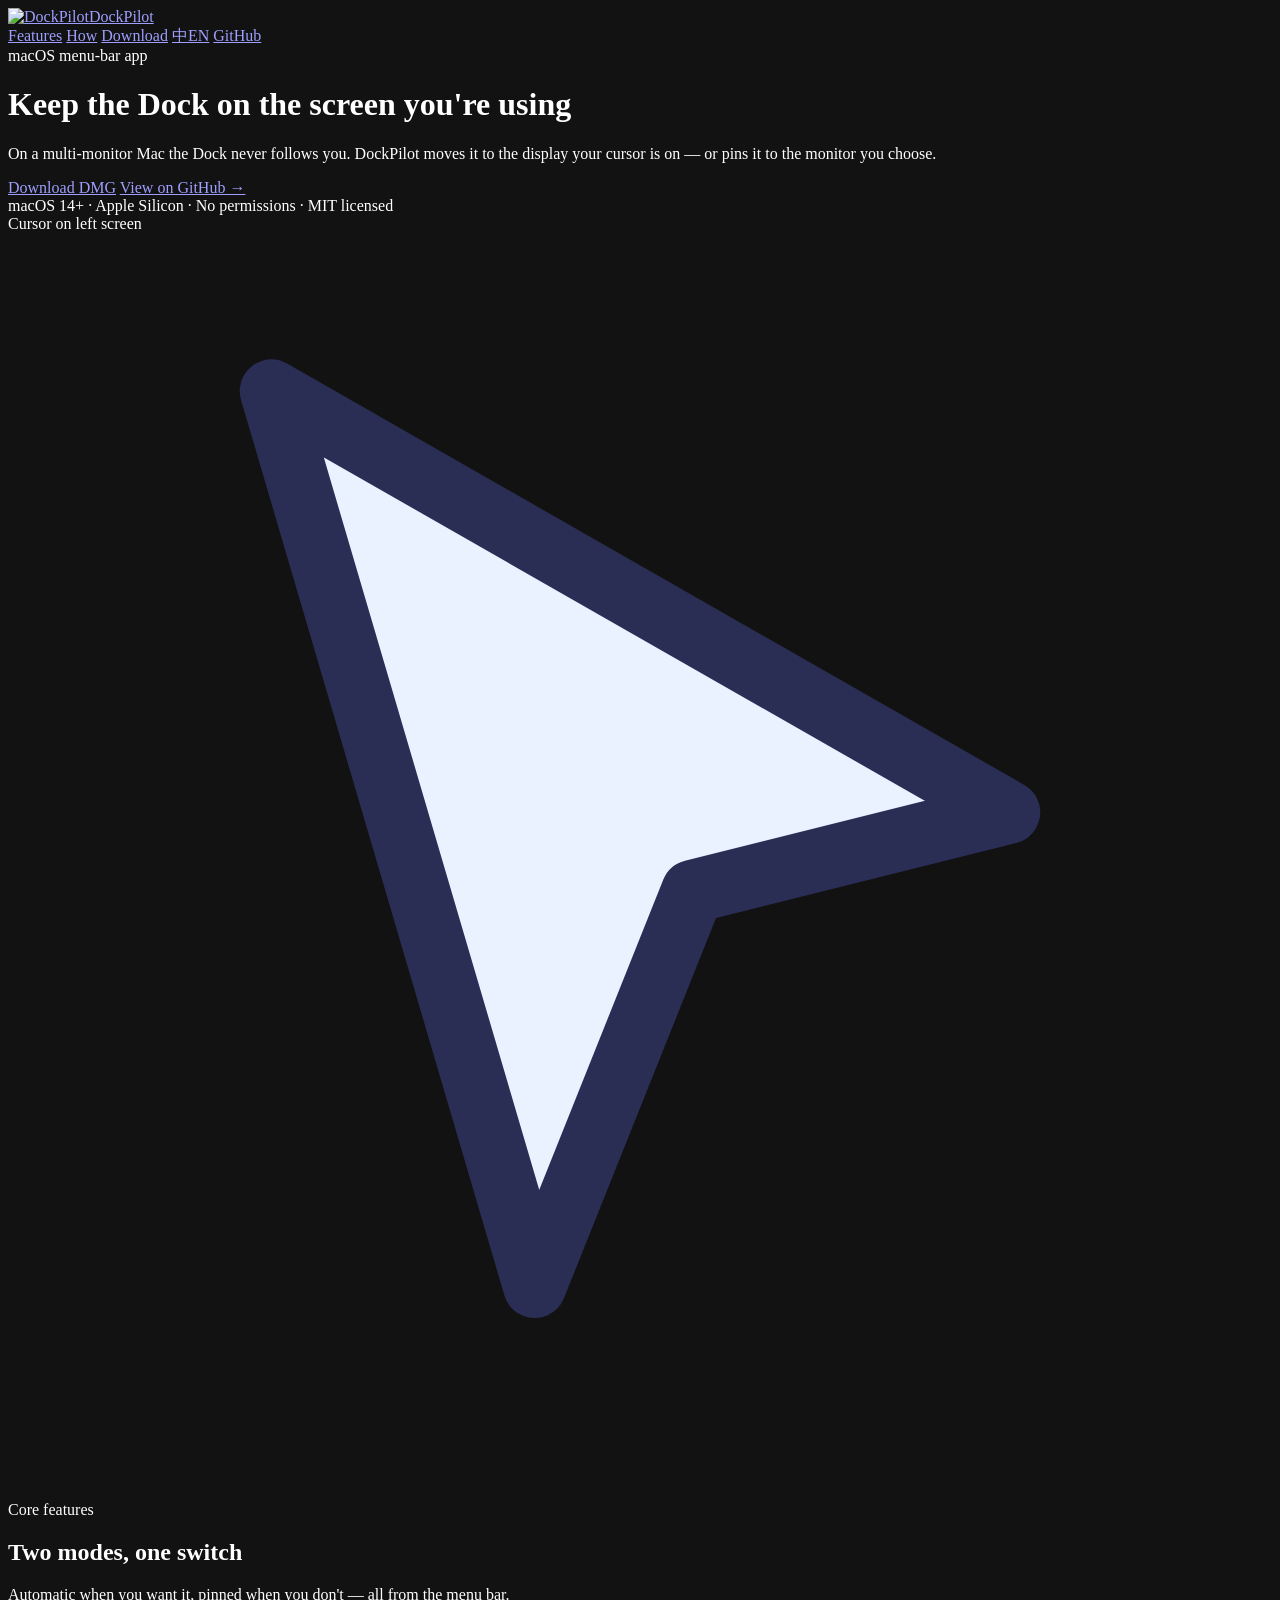
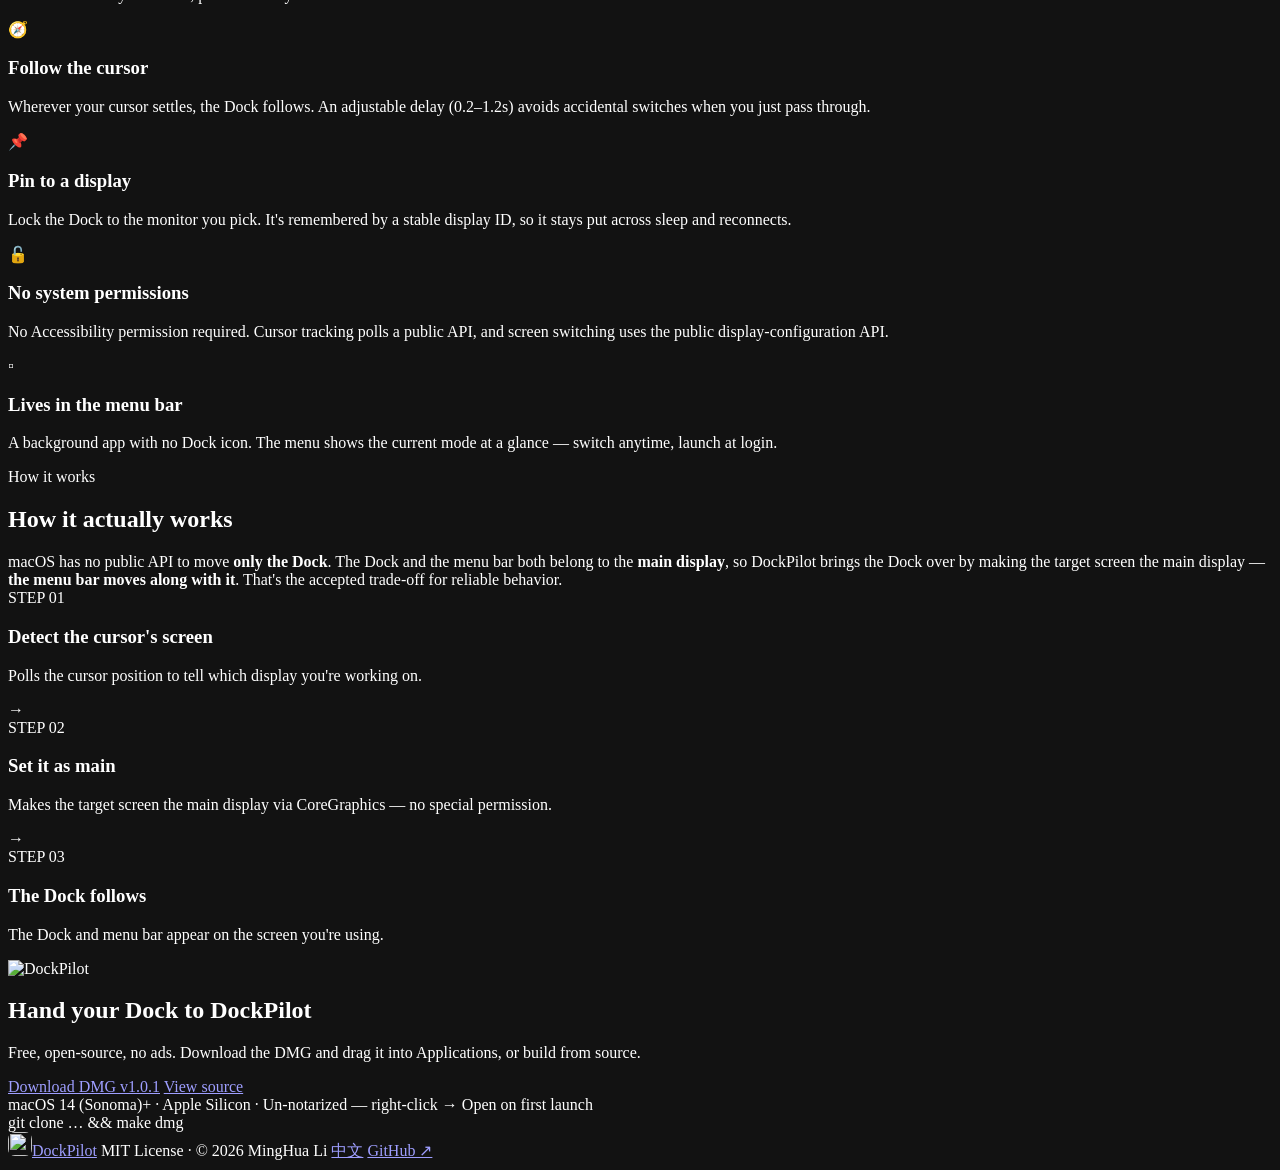
==== docs/en/index.html @ 2269e789 "Serve landing page at dockpilot.liminghua.fyi with zh/en i18n - Move to custom subdomain (docs/CNAME" ====
<!doctype html>
<html lang="en">
<head>
<meta charset="utf-8" />
<meta name="viewport" content="width=device-width, initial-scale=1" />
<title>DockPilot — Keep the Dock on the screen you're using | macOS multi-monitor Dock tool</title>
<meta name="description" content="DockPilot is a tiny macOS menu-bar app that moves the Dock to the display your cursor is on, or pins it to a chosen monitor. It fixes the Dock not following you across multiple displays. No system permissions, lives in the menu bar, Apple Silicon ready, free and open-source (MIT)." />
<meta name="keywords" content="DockPilot,macOS Dock,move Dock to display,multi monitor dock,dock follows cursor,menu bar app,macOS utility,Apple Silicon,open source" />
<meta name="author" content="MingHua Li" />
<meta name="robots" content="index,follow" />
<meta name="theme-color" content="#0b0d26" />
<meta name="color-scheme" content="dark" />
<link rel="canonical" href="https://dockpilot.liminghua.fyi/en/" />
<link rel="alternate" hreflang="zh-CN" href="https://dockpilot.liminghua.fyi/" />
<link rel="alternate" hreflang="en" href="https://dockpilot.liminghua.fyi/en/" />
<link rel="alternate" hreflang="x-default" href="https://dockpilot.liminghua.fyi/" />
<link rel="icon" type="image/png" href="/assets/icon.png" />
<link rel="apple-touch-icon" href="/assets/icon.png" />

<!-- Open Graph -->
<meta property="og:type" content="website" />
<meta property="og:site_name" content="DockPilot" />
<meta property="og:locale" content="en_US" />
<meta property="og:locale:alternate" content="zh_CN" />
<meta property="og:url" content="https://dockpilot.liminghua.fyi/en/" />
<meta property="og:title" content="DockPilot — Keep the Dock on the screen you're using" />
<meta property="og:description" content="Follow the cursor, or pin to a display. Fixes the Dock not following you across monitors. A no-permission, menu-bar, MIT open-source macOS app." />
<meta property="og:image" content="https://dockpilot.liminghua.fyi/assets/og.png" />
<meta property="og:image:width" content="1200" />
<meta property="og:image:height" content="630" />
<meta property="og:image:alt" content="DockPilot — macOS menu-bar app" />

<!-- Twitter -->
<meta name="twitter:card" content="summary_large_image" />
<meta name="twitter:title" content="DockPilot — Keep the Dock on the screen you're using" />
<meta name="twitter:description" content="Follow the cursor, or pin to a display. A no-permission, menu-bar, MIT open-source macOS multi-monitor Dock tool." />
<meta name="twitter:image" content="https://dockpilot.liminghua.fyi/assets/og.png" />

<!-- Structured data -->
<script type="application/ld+json">
{
  "@context": "https://schema.org",
  "@type": "SoftwareApplication",
  "name": "DockPilot",
  "description": "A tiny macOS menu-bar app that moves the Dock to the display your cursor is on, or pins it to a chosen monitor. Fixes the Dock not following you across multiple displays.",
  "applicationCategory": "UtilitiesApplication",
  "operatingSystem": "macOS 14.0+",
  "processorRequirements": "Apple Silicon",
  "url": "https://dockpilot.liminghua.fyi/en/",
  "downloadUrl": "https://github.com/LiMingHuaGit/DockPilot/releases",
  "softwareVersion": "1.0.1",
  "license": "https://opensource.org/licenses/MIT",
  "image": "https://dockpilot.liminghua.fyi/assets/og.png",
  "author": { "@type": "Person", "name": "MingHua Li" },
  "offers": { "@type": "Offer", "price": "0", "priceCurrency": "USD" }
}
</script>
<link rel="stylesheet" href="/assets/site.css" />
</head>
<body>
<div class="aura"></div>

<nav id="nav">
  <div class="nav-in">
    <a class="brand" href="#top"><img src="/assets/icon.png" alt="DockPilot" />DockPilot</a>
    <div class="nav-links">
      <a class="navlink" href="#features">Features</a>
      <a class="navlink" href="#how">How</a>
      <a class="navlink" href="#download">Download</a>
      <span class="lang"><a href="/">中</a><a class="on" href="/en/" aria-current="true">EN</a></span>
      <a class="btn btn-ghost" href="https://github.com/LiMingHuaGit/DockPilot" target="_blank" rel="noopener">GitHub</a>
    </div>
  </div>
</nav>

<header id="top">
  <div class="hero-pin" id="heroPin">
    <div class="hero-copy">
      <div class="eyebrow">macOS menu-bar app</div>
      <h1>Keep the Dock on <span class="grad-text">the screen you're using</span></h1>
      <p class="hero-sub">On a multi-monitor Mac the Dock never follows you. DockPilot moves it to the display your cursor is on — or pins it to the monitor you choose.</p>
      <div class="hero-cta">
        <a class="btn btn-primary" href="#download">Download DMG</a>
        <a class="btn btn-ghost" href="https://github.com/LiMingHuaGit/DockPilot" target="_blank" rel="noopener">View on GitHub →</a>
      </div>
      <div class="hero-meta">macOS 14+ · Apple Silicon · No permissions · MIT licensed</div>
    </div>

    <div class="stage-wrap">
      <div class="stage" id="stage">
        <div class="mon left"><div class="screen"><div class="wins"><i></i><i></i><i></i></div></div><div class="neck"></div><div class="foot"></div></div>
        <div class="mon right"><div class="screen"><div class="wins"><i></i><i></i><i></i></div></div><div class="neck"></div><div class="foot"></div></div>

        <div class="hint" id="hint" data-hint-end="Cursor moved right · Dock follows" data-hint-reduced="Dock follows the active screen">Cursor on left screen</div>
        <div class="menubar" id="menubar"><b></b><span></span></div>
        <div class="dock" id="dock"><i></i><i></i><i></i><i></i><i></i></div>
        <svg class="cursor" id="cursor" viewBox="0 0 24 24" fill="none">
          <path d="M5 3l14 8-6 1.5L10 20 5 3z" fill="#eaf1ff" stroke="#2a2e55" stroke-width="1.2" stroke-linejoin="round"/>
        </svg>
      </div>
    </div>
  </div>
</header>

<section id="features" class="sec">
  <div class="wrap">
    <div class="sec-head">
      <div class="eyebrow">Core features</div>
      <h2>Two modes, one switch</h2>
      <p>Automatic when you want it, pinned when you don't — all from the menu bar.</p>
    </div>
    <div class="features">
      <div class="card" data-rise>
        <div class="ic">🧭</div>
        <h3>Follow the cursor</h3>
        <p>Wherever your cursor settles, the Dock follows. An adjustable delay (0.2–1.2s) avoids accidental switches when you just pass through.</p>
      </div>
      <div class="card" data-rise>
        <div class="ic">📌</div>
        <h3>Pin to a display</h3>
        <p>Lock the Dock to the monitor you pick. It's remembered by a stable display ID, so it stays put across sleep and reconnects.</p>
      </div>
      <div class="card" data-rise>
        <div class="ic">🔓</div>
        <h3>No system permissions</h3>
        <p>No Accessibility permission required. Cursor tracking polls a public API, and screen switching uses the public display-configuration API.</p>
      </div>
      <div class="card" data-rise>
        <div class="ic">▫️</div>
        <h3>Lives in the menu bar</h3>
        <p>A background app with no Dock icon. The menu shows the current mode at a glance — switch anytime, launch at login.</p>
      </div>
    </div>
  </div>
</section>

<section id="how" class="sec how">
  <div class="wrap">
    <div class="sec-head">
      <div class="eyebrow">How it works</div>
      <h2>How it actually works</h2>
    </div>
    <div class="note">
      macOS has no public API to move <b>only the Dock</b>. The Dock and the menu bar both belong to the <b>main display</b>, so DockPilot brings the Dock over by making the target screen the main display — <b>the menu bar moves along with it</b>. That's the accepted trade-off for reliable behavior.
    </div>
    <div class="steps">
      <div class="step" data-rise><div class="n">STEP 01</div><h3>Detect the cursor's screen</h3><p>Polls the cursor position to tell which display you're working on.</p><div class="arrow">→</div></div>
      <div class="step" data-rise><div class="n">STEP 02</div><h3>Set it as main</h3><p>Makes the target screen the main display via CoreGraphics — no special permission.</p><div class="arrow">→</div></div>
      <div class="step" data-rise><div class="n">STEP 03</div><h3>The Dock follows</h3><p>The Dock and menu bar appear on the screen you're using.</p></div>
    </div>
  </div>
</section>

<section id="download" class="sec dl">
  <div class="wrap">
    <div class="dl-card" data-rise>
      <img src="/assets/icon.png" alt="DockPilot" />
      <h2>Hand your Dock to DockPilot</h2>
      <p>Free, open-source, no ads. Download the DMG and drag it into Applications, or build from source.</p>
      <div class="dl-cta">
        <a class="btn btn-primary" href="https://github.com/LiMingHuaGit/DockPilot/releases/download/v1.0.1/DockPilot-1.0.1.dmg">Download DMG v1.0.1</a>
        <a class="btn btn-ghost" href="https://github.com/LiMingHuaGit/DockPilot" target="_blank" rel="noopener">View source</a>
      </div>
      <div class="dl-sub">macOS 14 (Sonoma)+ · Apple Silicon · Un-notarized — right-click → Open on first launch</div>
      <span class="code">git clone … &amp;&amp; make dmg</span>
    </div>
  </div>
</section>

<footer>
  <div class="wrap foot-in">
    <a class="brand" href="#top"><img src="/assets/icon.png" alt="" style="width:24px;height:24px;border-radius:7px" />DockPilot</a>
    <span class="sp"></span>
    <span>MIT License · © 2026 MingHua Li</span>
    <a href="/">中文</a>
    <a href="https://github.com/LiMingHuaGit/DockPilot" target="_blank" rel="noopener">GitHub ↗</a>
  </div>
</footer>

<script src="/vendor/gsap.min.js"></script>
<script src="/vendor/ScrollTrigger.min.js"></script>
<script src="/vendor/lenis.min.js"></script>
<script src="/assets/site.js"></script>
</body>
</html>
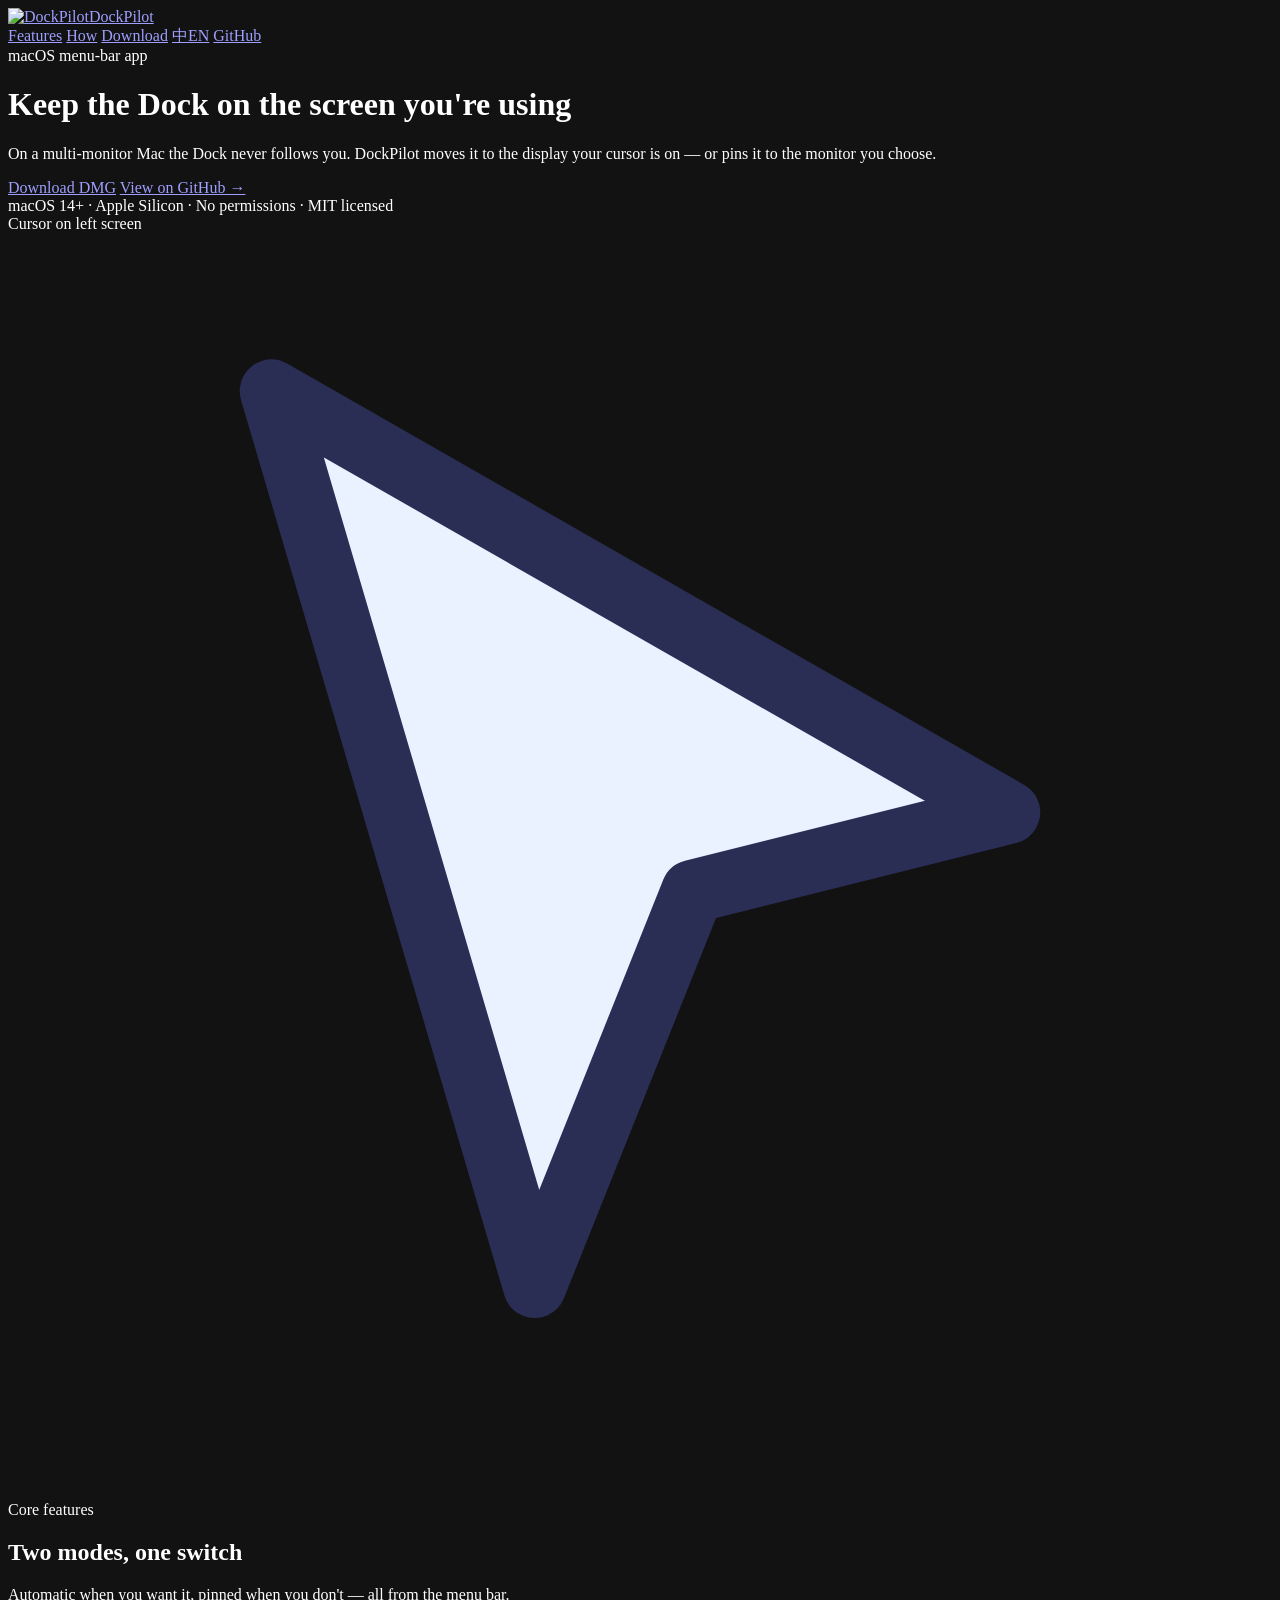
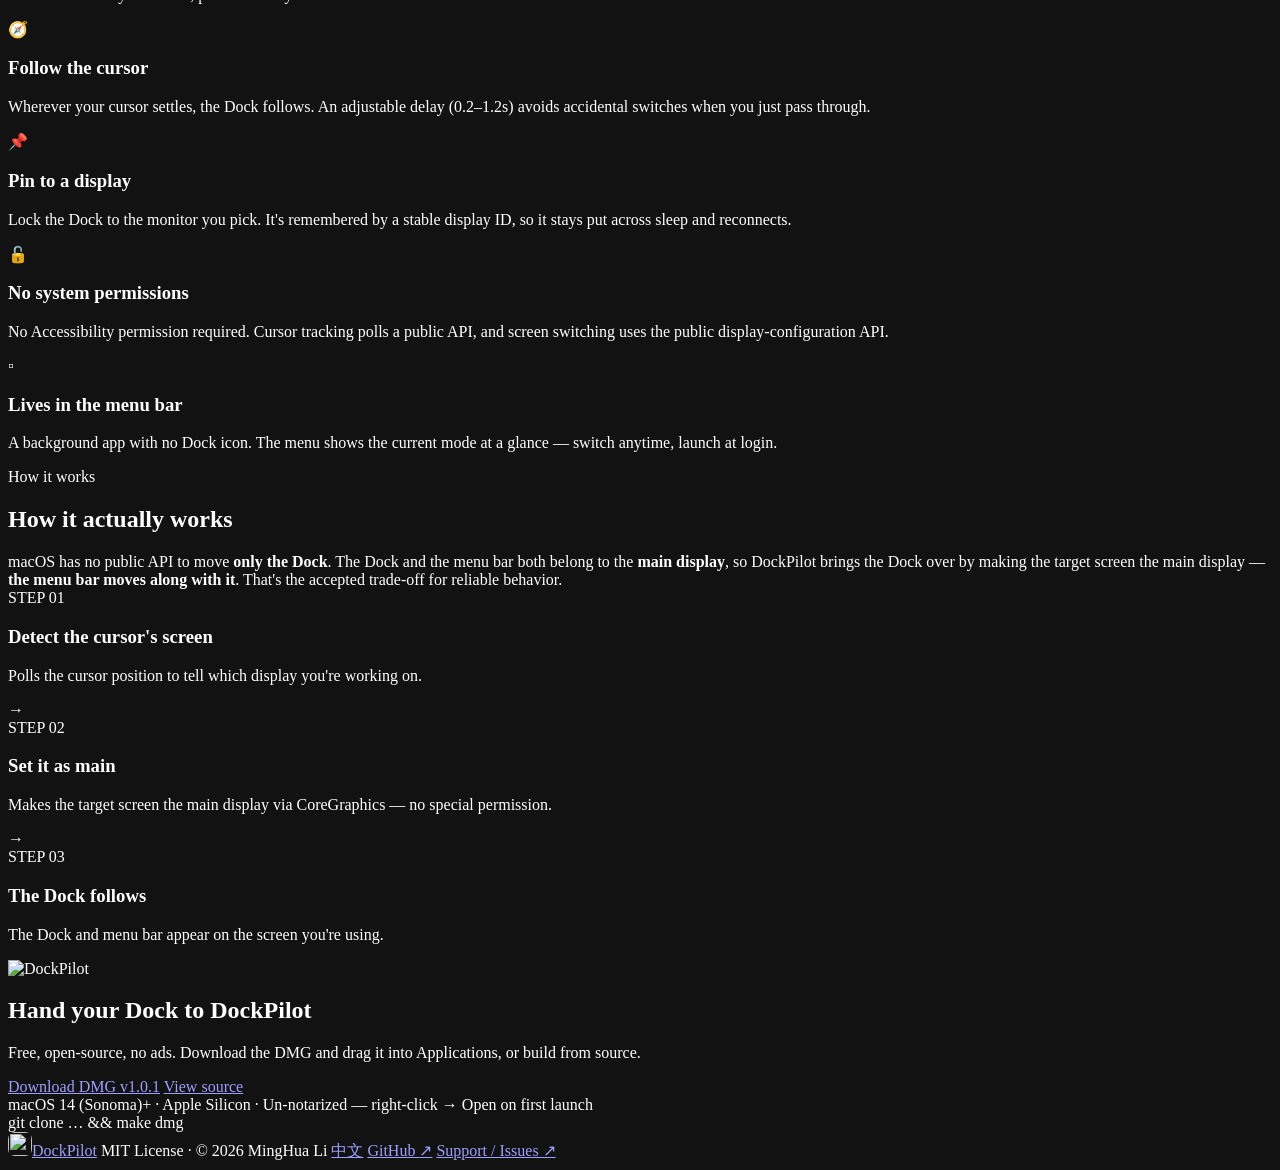
==== commit 60409287: "SEO: unify Person entity, add <main>, sync download URL, optimize icon - JSON-LD author/publisher → " ====
--- a/docs/en/index.html
+++ b/docs/en/index.html
@@ -6,7 +6,7 @@
 <title>DockPilot — Keep the Dock on the screen you're using | macOS multi-monitor Dock tool</title>
 <meta name="description" content="DockPilot is a tiny macOS menu-bar app that moves the Dock to the display your cursor is on, or pins it to a chosen monitor. It fixes the Dock not following you across multiple displays. No system permissions, lives in the menu bar, Apple Silicon ready, free and open-source (MIT)." />
 <meta name="keywords" content="DockPilot,macOS Dock,move Dock to display,multi monitor dock,dock follows cursor,menu bar app,macOS utility,Apple Silicon,open source" />
-<meta name="author" content="MingHua Li" />
+<meta name="author" content="李明华 (Minghua Li)" />
 <meta name="robots" content="index,follow" />
 <meta name="theme-color" content="#0b0d26" />
 <meta name="color-scheme" content="dark" />
@@ -47,12 +47,25 @@
   "operatingSystem": "macOS 14.0+",
   "processorRequirements": "Apple Silicon",
   "url": "https://dockpilot.liminghua.fyi/en/",
-  "downloadUrl": "https://github.com/LiMingHuaGit/DockPilot/releases",
+  "downloadUrl": "https://github.com/LiMingHuaGit/DockPilot/releases/download/v1.0.1/DockPilot-1.0.1.dmg",
   "softwareVersion": "1.0.1",
   "license": "https://opensource.org/licenses/MIT",
   "image": "https://dockpilot.liminghua.fyi/assets/og.png",
-  "author": { "@type": "Person", "name": "MingHua Li" },
+  "author": { "@id": "https://liminghua.fyi/#person" },
+  "publisher": { "@id": "https://liminghua.fyi/#person" },
+  "dateModified": "2026-11-17",
   "offers": { "@type": "Offer", "price": "0", "priceCurrency": "USD" }
+}
+</script>
+<script type="application/ld+json">
+{
+  "@context": "https://schema.org",
+  "@type": "Person",
+  "@id": "https://liminghua.fyi/#person",
+  "name": "李明华",
+  "alternateName": "Minghua Li",
+  "url": "https://liminghua.fyi/",
+  "sameAs": ["https://github.com/LiMingHuaGit"]
 }
 </script>
 <link rel="stylesheet" href="/assets/site.css" />
@@ -62,7 +75,7 @@
 
 <nav id="nav">
   <div class="nav-in">
-    <a class="brand" href="#top"><img src="/assets/icon.png" alt="DockPilot" />DockPilot</a>
+    <a class="brand" href="#top"><img src="/assets/icon.webp" alt="DockPilot" width="40" height="40" />DockPilot</a>
     <div class="nav-links">
       <a class="navlink" href="#features">Features</a>
       <a class="navlink" href="#how">How</a>
@@ -72,6 +85,8 @@
     </div>
   </div>
 </nav>
+
+<main id="main">
 
 <header id="top">
   <div class="hero-pin" id="heroPin">
@@ -154,7 +169,7 @@
 <section id="download" class="sec dl">
   <div class="wrap">
     <div class="dl-card" data-rise>
-      <img src="/assets/icon.png" alt="DockPilot" />
+      <img src="/assets/icon.webp" alt="DockPilot" width="40" height="40" />
       <h2>Hand your Dock to DockPilot</h2>
       <p>Free, open-source, no ads. Download the DMG and drag it into Applications, or build from source.</p>
       <div class="dl-cta">
@@ -167,13 +182,16 @@
   </div>
 </section>
 
+</main>
+
 <footer>
   <div class="wrap foot-in">
-    <a class="brand" href="#top"><img src="/assets/icon.png" alt="" style="width:24px;height:24px;border-radius:7px" />DockPilot</a>
+    <a class="brand" href="#top"><img src="/assets/icon.webp" alt="" width="24" height="24" style="width:24px;height:24px;border-radius:7px" />DockPilot</a>
     <span class="sp"></span>
     <span>MIT License · © 2026 MingHua Li</span>
     <a href="/">中文</a>
     <a href="https://github.com/LiMingHuaGit/DockPilot" target="_blank" rel="noopener">GitHub ↗</a>
+    <a href="https://github.com/LiMingHuaGit/DockPilot/issues" target="_blank" rel="noopener">Support / Issues ↗</a>
   </div>
 </footer>
 
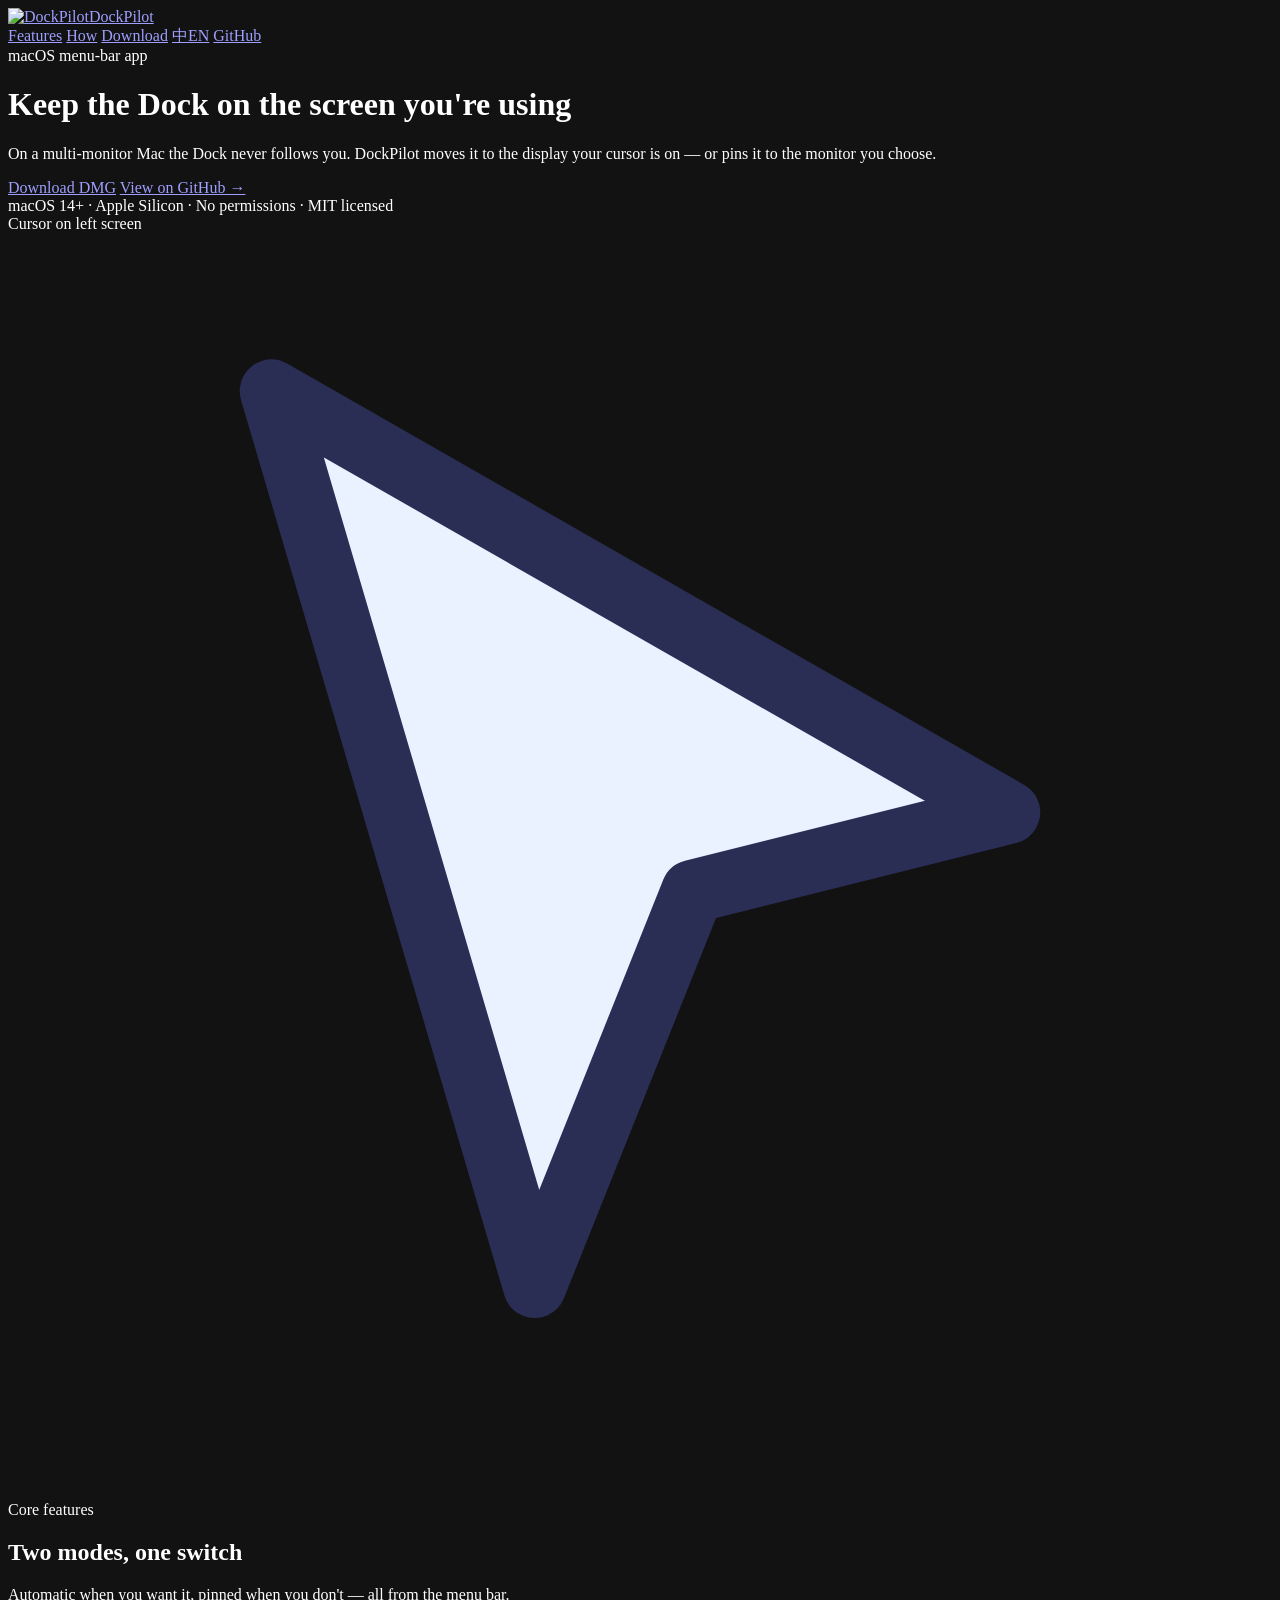
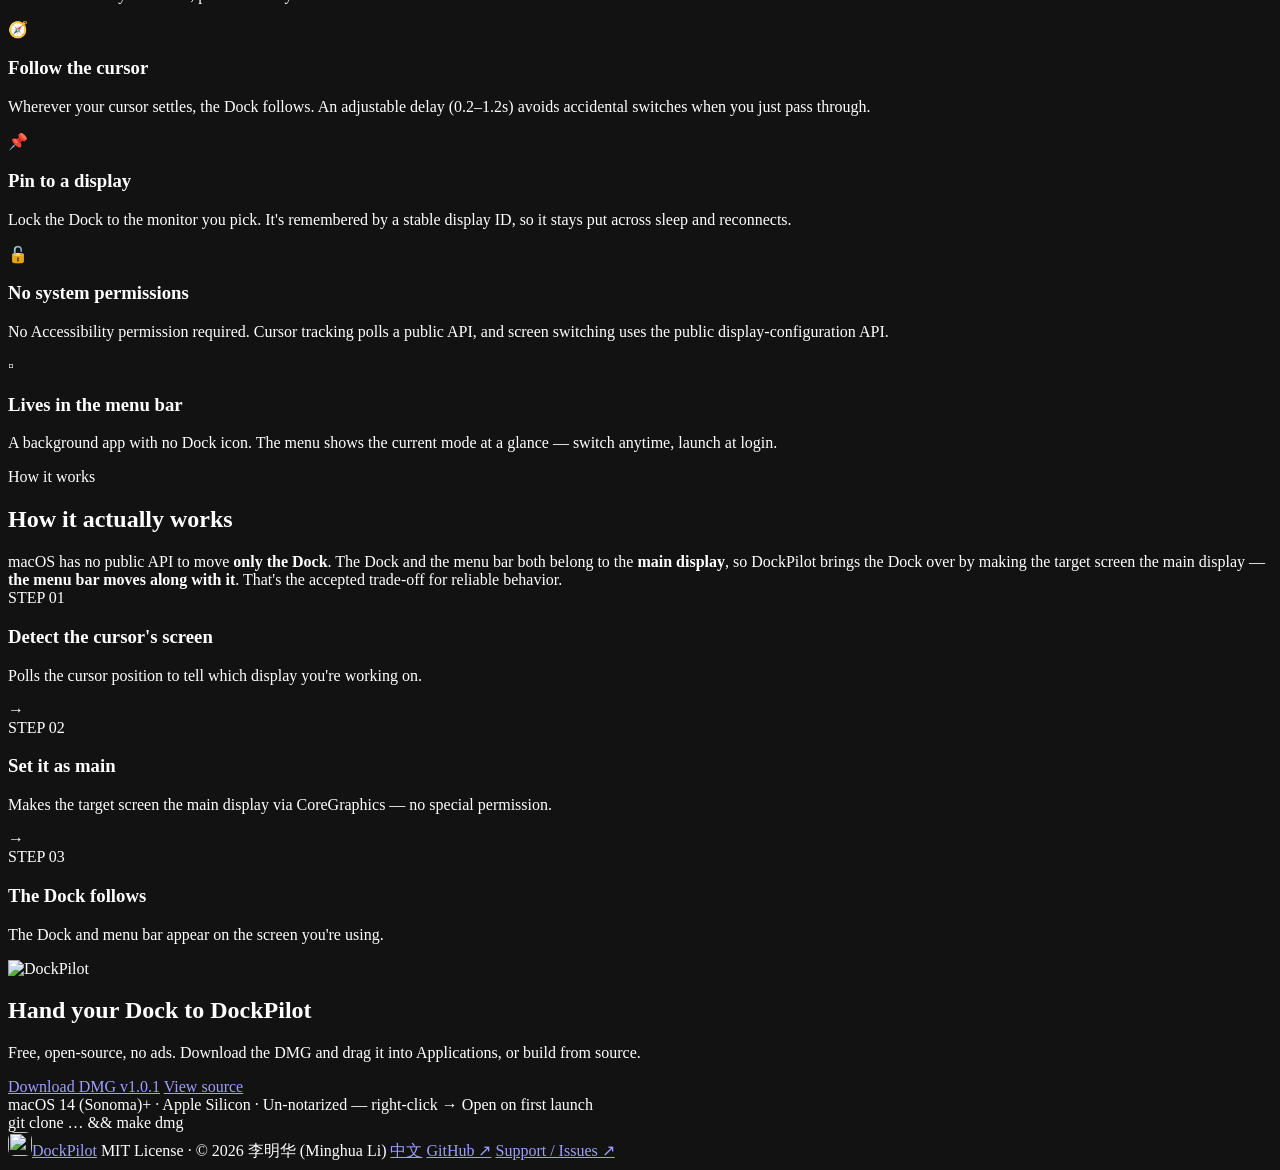
==== commit 99e172b6: "Unify author name to 李明华 (Minghua Li) in footer Co-Authored-By: Claude Opus 5 <noreply@anthropic.com" ====
--- a/docs/en/index.html
+++ b/docs/en/index.html
@@ -188,7 +188,7 @@
   <div class="wrap foot-in">
     <a class="brand" href="#top"><img src="/assets/icon.webp" alt="" width="24" height="24" style="width:24px;height:24px;border-radius:7px" />DockPilot</a>
     <span class="sp"></span>
-    <span>MIT License · © 2026 MingHua Li</span>
+    <span>MIT License · © 2026 李明华 (Minghua Li)</span>
     <a href="/">中文</a>
     <a href="https://github.com/LiMingHuaGit/DockPilot" target="_blank" rel="noopener">GitHub ↗</a>
     <a href="https://github.com/LiMingHuaGit/DockPilot/issues" target="_blank" rel="noopener">Support / Issues ↗</a>
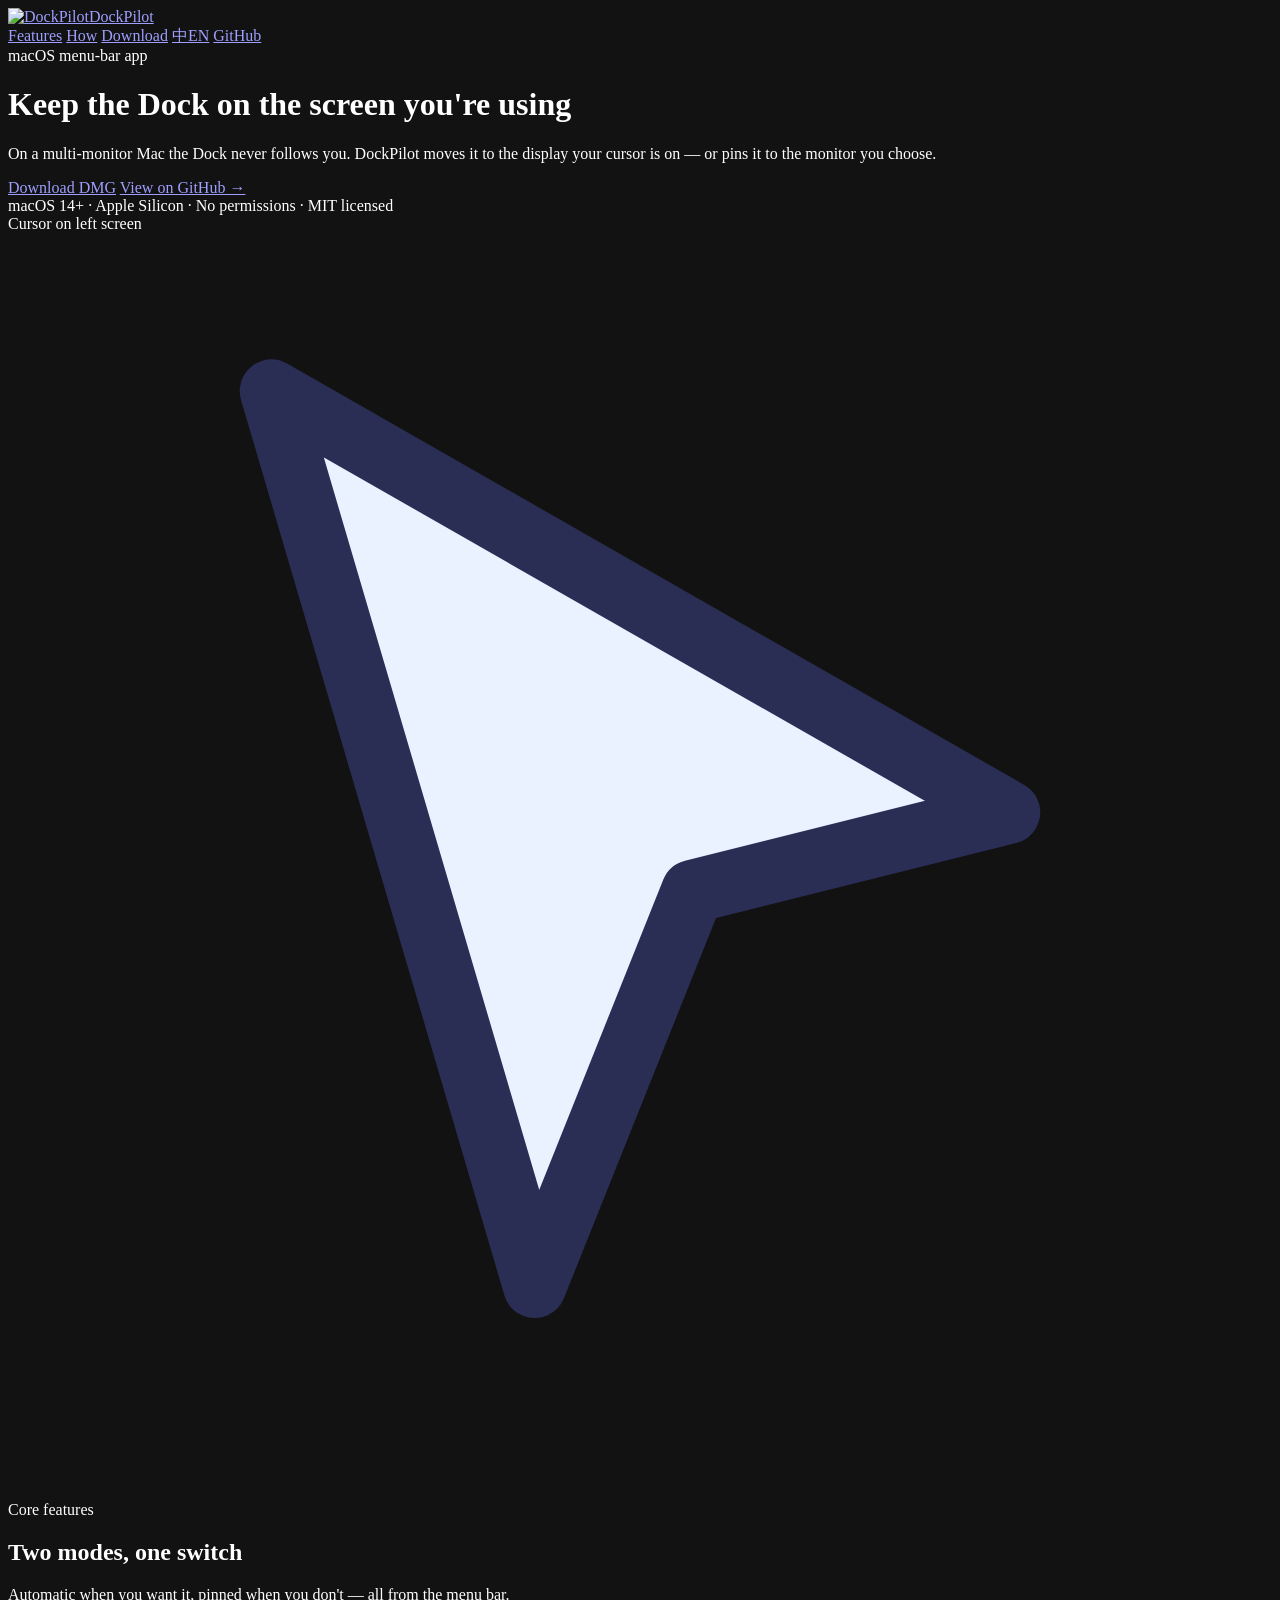
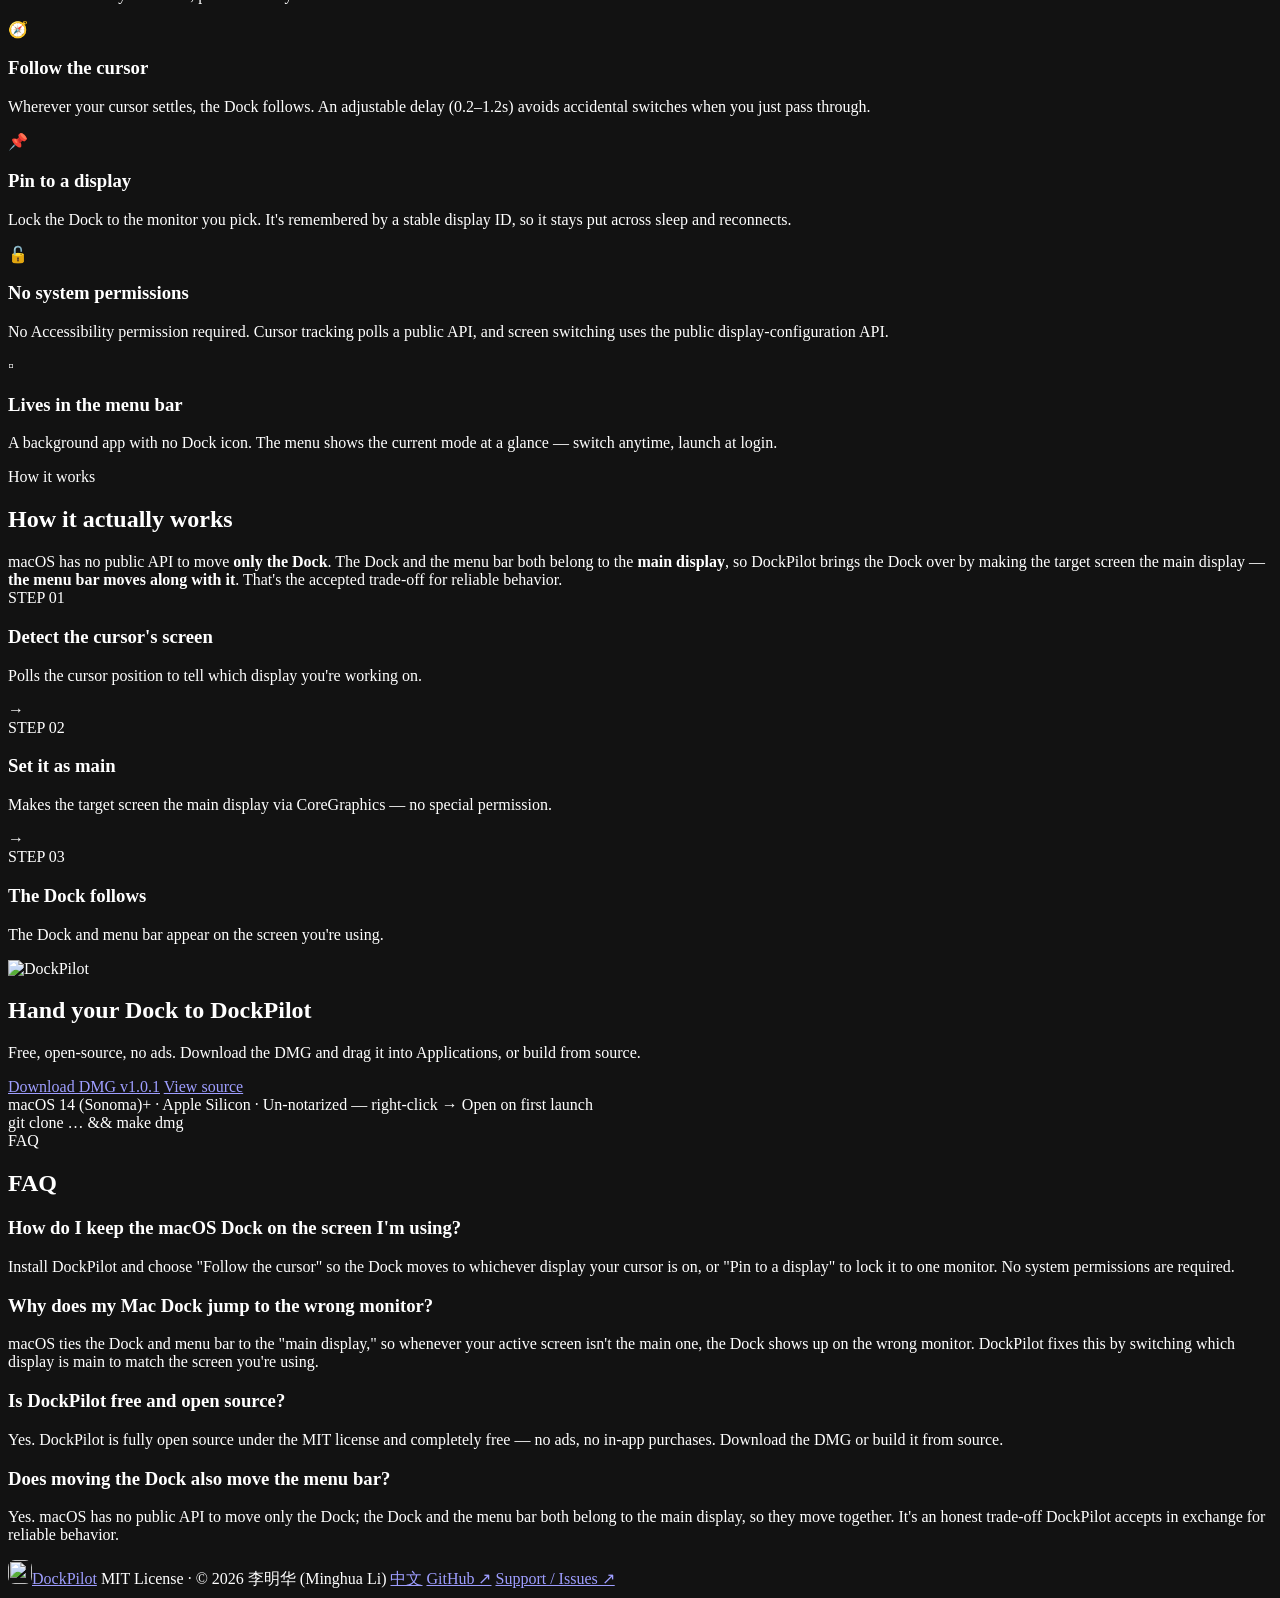
==== commit 77e010b6: "SEO/GEO: keyword-tuned title+desc, add FAQ section (zh/en) Co-Authored-By: Claude Opus 5 <noreply@an" ====
--- a/docs/en/index.html
+++ b/docs/en/index.html
@@ -3,8 +3,10 @@
 <head>
 <meta charset="utf-8" />
 <meta name="viewport" content="width=device-width, initial-scale=1" />
-<title>DockPilot — Keep the Dock on the screen you're using | macOS multi-monitor Dock tool</title>
-<meta name="description" content="DockPilot is a tiny macOS menu-bar app that moves the Dock to the display your cursor is on, or pins it to a chosen monitor. It fixes the Dock not following you across multiple displays. No system permissions, lives in the menu bar, Apple Silicon ready, free and open-source (MIT)." />
+    <meta http-equiv="Content-Security-Policy" content="default-src 'self'; base-uri 'self'; object-src 'none'; img-src 'self' data:; style-src 'self' 'unsafe-inline'; script-src 'self' 'unsafe-inline'; font-src 'self'; connect-src 'self'">
+    <meta name="referrer" content="strict-origin-when-cross-origin">
+<title>DockPilot — Move the Mac Dock to the Monitor You're Using</title>
+<meta name="description" content="Move the Mac Dock to the monitor you're using — follow the cursor or lock it to one display. Fixes the Dock on the wrong monitor with multiple displays. Free, MIT, Apple Silicon." />
 <meta name="keywords" content="DockPilot,macOS Dock,move Dock to display,multi monitor dock,dock follows cursor,menu bar app,macOS utility,Apple Silicon,open source" />
 <meta name="author" content="李明华 (Minghua Li)" />
 <meta name="robots" content="index,follow" />
@@ -184,6 +186,33 @@
 
 </main>
 
+<section id="faq" class="sec">
+  <div class="wrap">
+    <div class="sec-head">
+      <div class="eyebrow">FAQ</div>
+      <h2>FAQ</h2>
+    </div>
+    <div class="features">
+      <div class="card" data-rise>
+        <h3>How do I keep the macOS Dock on the screen I'm using?</h3>
+        <p>Install DockPilot and choose "Follow the cursor" so the Dock moves to whichever display your cursor is on, or "Pin to a display" to lock it to one monitor. No system permissions are required.</p>
+      </div>
+      <div class="card" data-rise>
+        <h3>Why does my Mac Dock jump to the wrong monitor?</h3>
+        <p>macOS ties the Dock and menu bar to the "main display," so whenever your active screen isn't the main one, the Dock shows up on the wrong monitor. DockPilot fixes this by switching which display is main to match the screen you're using.</p>
+      </div>
+      <div class="card" data-rise>
+        <h3>Is DockPilot free and open source?</h3>
+        <p>Yes. DockPilot is fully open source under the MIT license and completely free — no ads, no in-app purchases. Download the DMG or build it from source.</p>
+      </div>
+      <div class="card" data-rise>
+        <h3>Does moving the Dock also move the menu bar?</h3>
+        <p>Yes. macOS has no public API to move only the Dock; the Dock and the menu bar both belong to the main display, so they move together. It's an honest trade-off DockPilot accepts in exchange for reliable behavior.</p>
+      </div>
+    </div>
+  </div>
+</section>
+
 <footer>
   <div class="wrap foot-in">
     <a class="brand" href="#top"><img src="/assets/icon.webp" alt="" width="24" height="24" style="width:24px;height:24px;border-radius:7px" />DockPilot</a>
